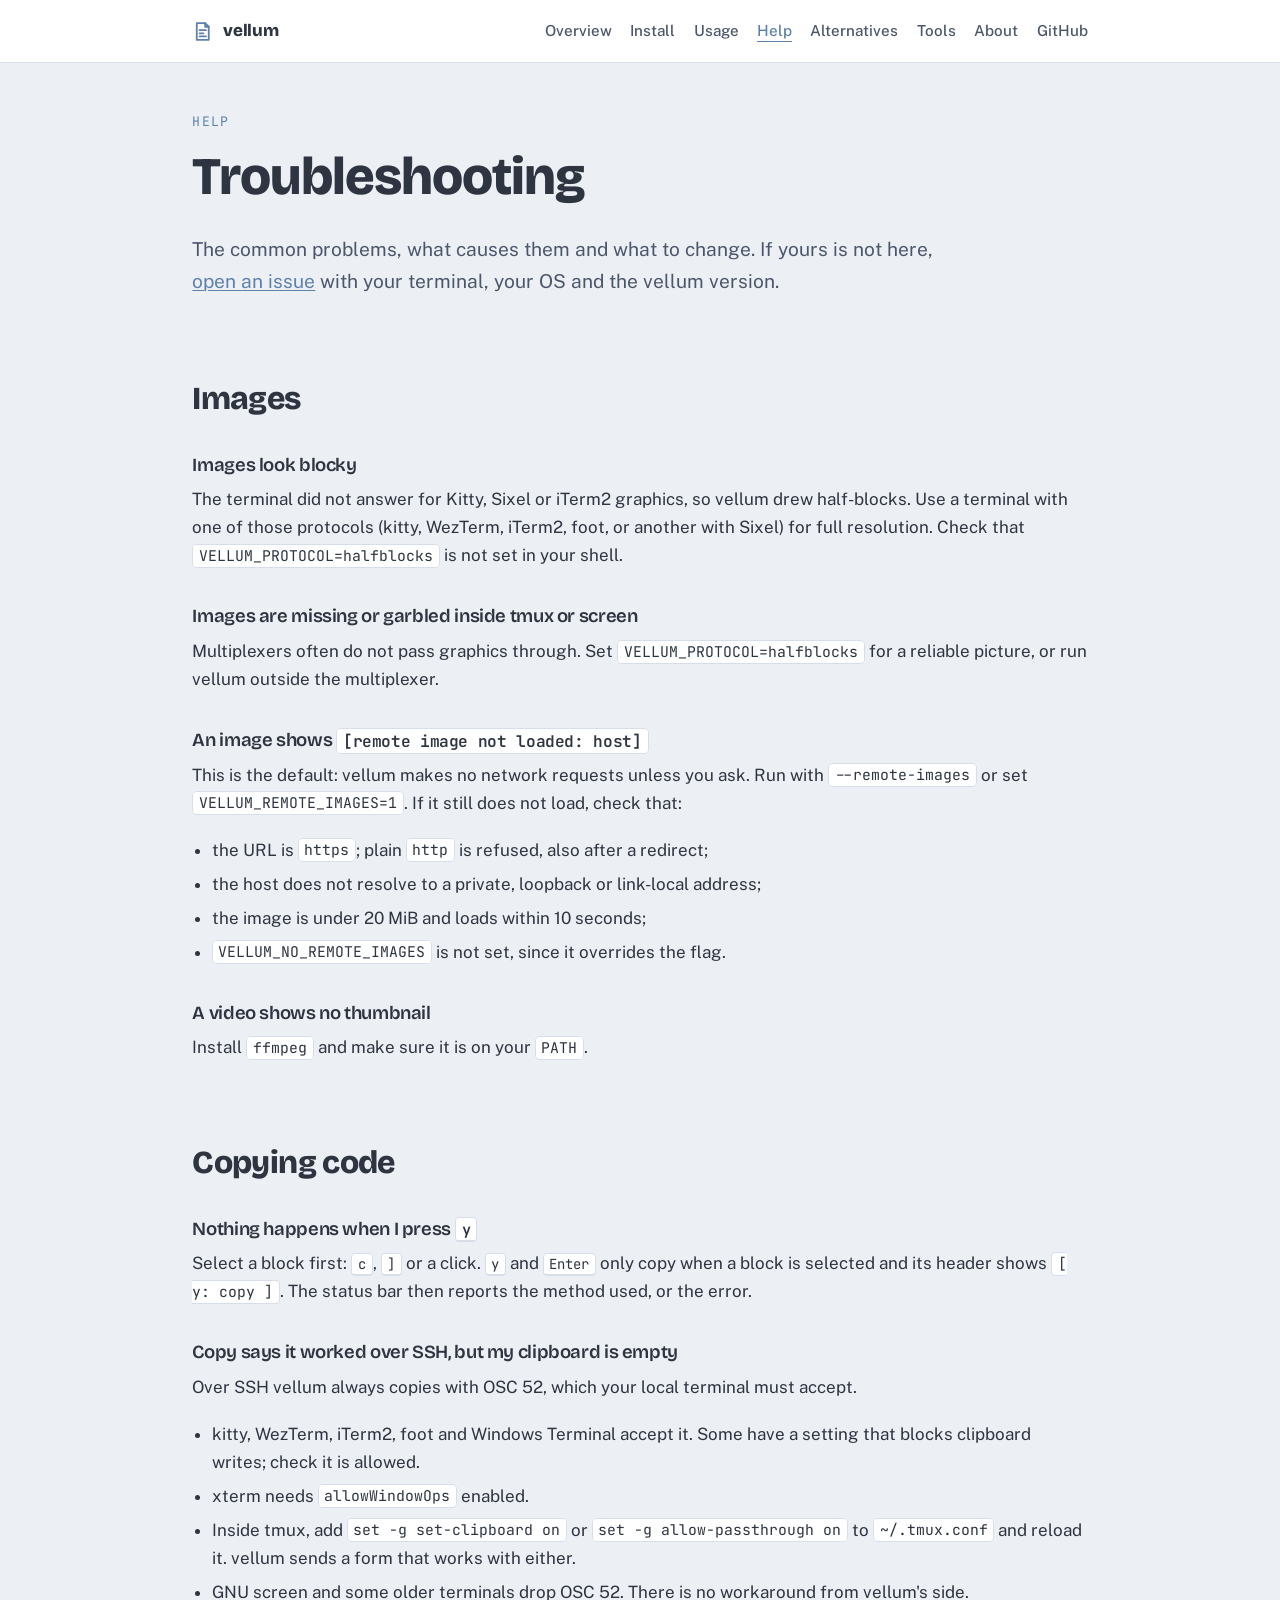
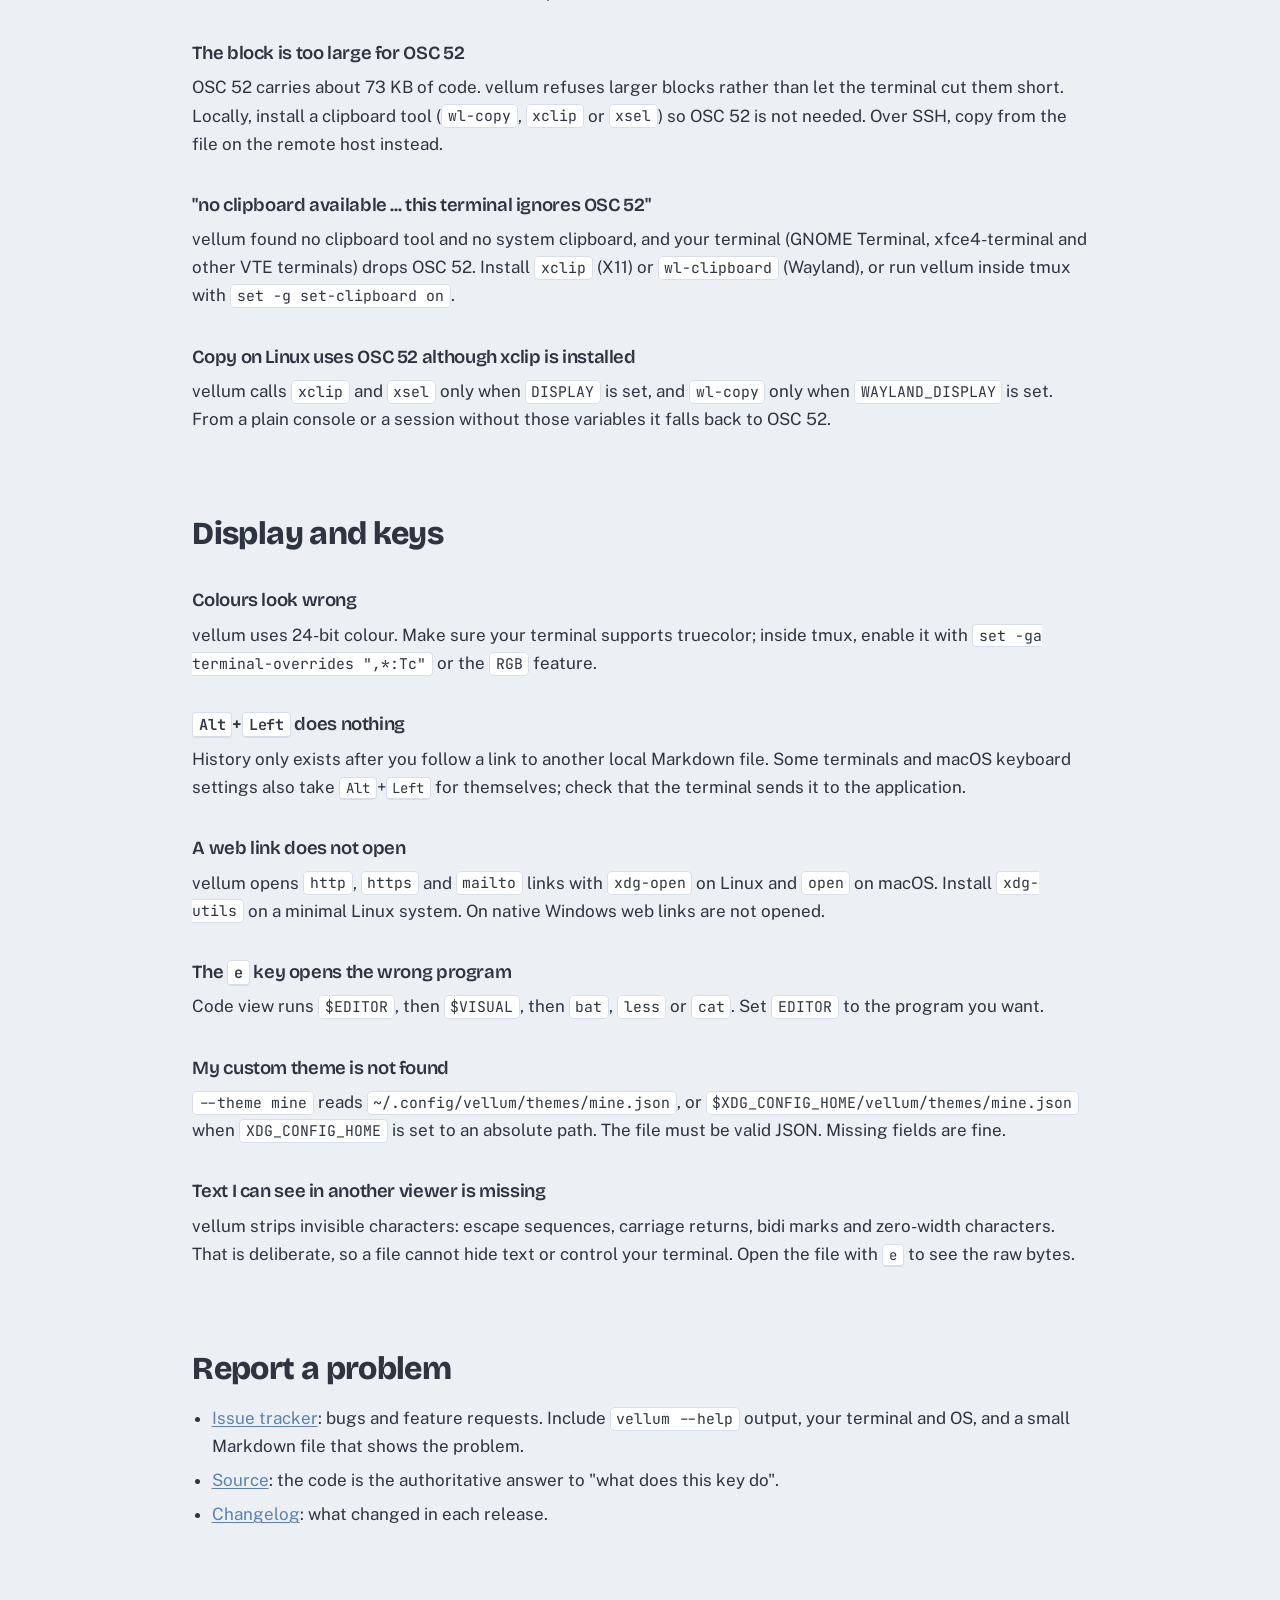
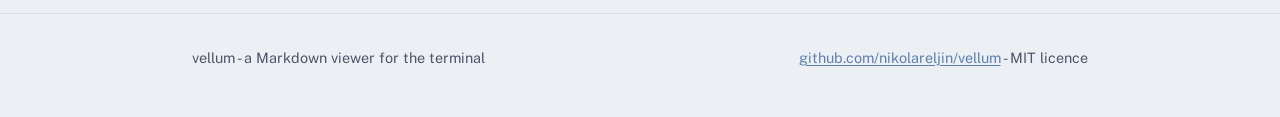
==== site/help.html @ 7dc310c6 "docs: user guide site Overview, install per platform, usage and keys, help, alternatives and about p" ====
<!DOCTYPE html>
<html lang="en">
<head>
<meta charset="UTF-8">
<meta name="viewport" content="width=device-width, initial-scale=1.0">
<title>vellum - Help</title>
<!-- seo -->
<meta name="description" content="Fixes for common vellum problems: blocky or missing images, copy not working over SSH or in tmux, remote images, colours and links.">
<meta name="keywords" content="help, troubleshooting, FAQ, SSH clipboard, vellum, Markdown viewer, terminal, TUI, Rust, CLI">
<meta name="author" content="Nik Reljin">
<link rel="canonical" href="https://nikolareljin.github.io/vellum/help.html">
<meta property="og:site_name" content="vellum">
<meta property="og:type" content="article">
<meta property="og:title" content="vellum - Help">
<meta property="og:description" content="Fixes for common vellum problems: blocky or missing images, copy not working over SSH or in tmux, remote images, colours and links.">
<meta property="og:url" content="https://nikolareljin.github.io/vellum/help.html">
<meta property="og:image" content="https://nikolareljin.github.io/vellum/assets/og-image.png">
<meta property="og:image:width" content="1200">
<meta property="og:image:height" content="630">
<meta property="og:image:alt" content="vellum in a terminal, showing a Markdown document with a selected code block">
<meta name="twitter:card" content="summary_large_image">
<meta name="twitter:title" content="vellum - Help">
<meta name="twitter:description" content="Fixes for common vellum problems: blocky or missing images, copy not working over SSH or in tmux, remote images, colours and links.">
<meta name="twitter:image" content="https://nikolareljin.github.io/vellum/assets/og-image.png">
<meta name="twitter:image:alt" content="vellum in a terminal, showing a Markdown document with a selected code block">
<script type="application/ld+json">{"@context":"https://schema.org","@type":"WebPage","name":"vellum - Help","url":"https://nikolareljin.github.io/vellum/help.html","description":"Fixes for common vellum problems: blocky or missing images, copy not working over SSH or in tmux, remote images, colours and links.","about":{"@type":"SoftwareApplication","name":"vellum","url":"https://nikolareljin.github.io/vellum/","applicationCategory":"DeveloperApplication","operatingSystem":"Linux, macOS","author":{"@type":"Person","name":"Nik Reljin"}}}</script>
<!-- /seo -->
<link rel="icon" href="assets/menu-icon.svg">
<link rel="preconnect" href="https://fonts.googleapis.com">
<link rel="preconnect" href="https://fonts.gstatic.com" crossorigin>
<link href="https://fonts.googleapis.com/css2?family=Bricolage+Grotesque:opsz,wght@12..96,600;12..96,800&family=JetBrains+Mono:wght@400;700&family=Public+Sans:wght@400;500;600&display=swap" rel="stylesheet">
<link rel="stylesheet" href="style.css">
</head>
<body>
<a class="skip" href="#main">Skip to content</a>

<header class="site">
  <div class="wrap">
    <a class="brand" href="index.html"><img src="assets/menu-icon.svg" alt=""> vellum</a>
    <nav class="site">
      <a href="index.html">Overview</a>
      <a href="install.html">Install</a>
      <a href="usage.html">Usage</a>
      <a href="help.html" aria-current="page">Help</a>
      <a href="alternatives.html">Alternatives</a>
      <a href="about.html#tool-suite">Tools</a>
      <a href="about.html">About</a>
      <a href="https://github.com/nikolareljin/vellum">GitHub</a>
    </nav>
  </div>
</header>

<main id="main">
<div class="wrap">

  <p class="tagline">Help</p>
  <h1>Troubleshooting</h1>
  <p class="lede">The common problems, what causes them and what to change. If yours is not here,
  <a href="https://github.com/nikolareljin/vellum/issues">open an issue</a> with your terminal, your
  OS and the vellum version.</p>

  <h2>Images</h2>

  <h3>Images look blocky</h3>
  <p>The terminal did not answer for Kitty, Sixel or iTerm2 graphics, so vellum drew half-blocks.
  Use a terminal with one of those protocols (kitty, WezTerm, iTerm2, foot, or another with Sixel)
  for full resolution. Check that <code>VELLUM_PROTOCOL=halfblocks</code> is not set in your
  shell.</p>

  <h3>Images are missing or garbled inside tmux or screen</h3>
  <p>Multiplexers often do not pass graphics through. Set <code>VELLUM_PROTOCOL=halfblocks</code> for a
  reliable picture, or run vellum outside the multiplexer.</p>

  <h3>An image shows <code>[remote image not loaded: host]</code></h3>
  <p>This is the default: vellum makes no network requests unless you ask. Run with
  <code>--remote-images</code> or set <code>VELLUM_REMOTE_IMAGES=1</code>. If it still does not load,
  check that:</p>
  <ul class="tight">
    <li>the URL is <code>https</code>; plain <code>http</code> is refused, also after a redirect;</li>
    <li>the host does not resolve to a private, loopback or link-local address;</li>
    <li>the image is under 20 MiB and loads within 10 seconds;</li>
    <li><code>VELLUM_NO_REMOTE_IMAGES</code> is not set, since it overrides the flag.</li>
  </ul>

  <h3>A video shows no thumbnail</h3>
  <p>Install <code>ffmpeg</code> and make sure it is on your <code>PATH</code>.</p>

  <h2>Copying code</h2>

  <h3>Nothing happens when I press <kbd>y</kbd></h3>
  <p>Select a block first: <kbd>c</kbd>, <kbd>]</kbd> or a click. <kbd>y</kbd> and <kbd>Enter</kbd>
  only copy when a block is selected and its header shows <code>[ y: copy ]</code>. The status bar
  then reports the method used, or the error.</p>

  <h3>Copy says it worked over SSH, but my clipboard is empty</h3>
  <p>Over SSH vellum always copies with OSC 52, which your local terminal must accept.</p>
  <ul class="tight">
    <li>kitty, WezTerm, iTerm2, foot and Windows Terminal accept it. Some have a setting that blocks
    clipboard writes; check it is allowed.</li>
    <li>xterm needs <code>allowWindowOps</code> enabled.</li>
    <li>Inside tmux, add <code>set -g set-clipboard on</code> or <code>set -g allow-passthrough on</code>
    to <code>~/.tmux.conf</code> and reload it. vellum sends a form that works with either.</li>
    <li>GNU screen and some older terminals drop OSC 52. There is no workaround from vellum's side.</li>
  </ul>

  <h3>The block is too large for OSC 52</h3>
  <p>OSC 52 carries about 73 KB of code. vellum refuses larger blocks rather than let the terminal
  cut them short. Locally, install a clipboard tool (<code>wl-copy</code>, <code>xclip</code> or
  <code>xsel</code>) so OSC 52 is not needed. Over SSH, copy from the file on the remote host
  instead.</p>

  <h3>"no clipboard available ... this terminal ignores OSC 52"</h3>
  <p>vellum found no clipboard tool and no system clipboard, and your terminal (GNOME Terminal,
  xfce4-terminal and other VTE terminals) drops OSC 52. Install <code>xclip</code> (X11) or
  <code>wl-clipboard</code> (Wayland), or run vellum inside tmux with
  <code>set -g set-clipboard on</code>.</p>

  <h3>Copy on Linux uses OSC 52 although xclip is installed</h3>
  <p>vellum calls <code>xclip</code> and <code>xsel</code> only when <code>DISPLAY</code> is set, and
  <code>wl-copy</code> only when <code>WAYLAND_DISPLAY</code> is set. From a plain console or a
  session without those variables it falls back to OSC 52.</p>

  <h2>Display and keys</h2>

  <h3>Colours look wrong</h3>
  <p>vellum uses 24-bit colour. Make sure your terminal supports truecolor; inside tmux, enable
  it with <code>set -ga terminal-overrides ",*:Tc"</code> or the <code>RGB</code> feature.</p>

  <h3><kbd>Alt</kbd>+<kbd>Left</kbd> does nothing</h3>
  <p>History only exists after you follow a link to another local Markdown file. Some terminals and
  macOS keyboard settings also take <kbd>Alt</kbd>+<kbd>Left</kbd> for themselves; check that the
  terminal sends it to the application.</p>

  <h3>A web link does not open</h3>
  <p>vellum opens <code>http</code>, <code>https</code> and <code>mailto</code> links with
  <code>xdg-open</code> on Linux and <code>open</code> on macOS. Install <code>xdg-utils</code> on
  a minimal Linux system. On native Windows web links are not opened.</p>

  <h3>The <kbd>e</kbd> key opens the wrong program</h3>
  <p>Code view runs <code>$EDITOR</code>, then <code>$VISUAL</code>, then <code>bat</code>,
  <code>less</code> or <code>cat</code>. Set <code>EDITOR</code> to the program you want.</p>

  <h3>My custom theme is not found</h3>
  <p><code>--theme mine</code> reads <code>~/.config/vellum/themes/mine.json</code>, or
  <code>$XDG_CONFIG_HOME/vellum/themes/mine.json</code> when <code>XDG_CONFIG_HOME</code> is set to an
  absolute path. The file must be valid JSON. Missing fields are fine.</p>

  <h3>Text I can see in another viewer is missing</h3>
  <p>vellum strips invisible characters: escape sequences, carriage returns, bidi marks and zero-width
  characters. That is deliberate, so a file cannot hide text or control your terminal. Open the file
  with <kbd>e</kbd> to see the raw bytes.</p>

  <h2>Report a problem</h2>

  <ul class="tight">
    <li><a href="https://github.com/nikolareljin/vellum/issues">Issue tracker</a>: bugs and feature
    requests. Include <code>vellum --help</code> output, your terminal and OS, and a small Markdown file
    that shows the problem.</li>
    <li><a href="https://github.com/nikolareljin/vellum">Source</a>: the code is the authoritative
    answer to "what does this key do".</li>
    <li><a href="https://github.com/nikolareljin/vellum/blob/main/CHANGELOG.md">Changelog</a>: what
    changed in each release.</li>
  </ul>

</div>
</main>

<footer class="site">
  <div class="wrap">
    <span>vellum - a Markdown viewer for the terminal</span>
    <span><a href="https://github.com/nikolareljin/vellum">github.com/nikolareljin/vellum</a> - MIT licence</span>
  </div>
</footer>

<script src="copy.js" defer></script>
</body>
</html>
---- site/style.css ----
/* vellum site styles. Nord-derived palette, shared with the sibling NikOS
   site. Light and dark are both first-class; the dark values are
   the Nord polar-night set. */

:root {
  --paper: #ECEFF4;
  --paper-raised: #FFFFFF;
  --ink: #2E3440;
  --ink-soft: #4C566A;
  --rule: #D8DEE9;
  --frost: #5E81AC;
  --frost-bright: #88C0D0;
  --aurora-green: #A3BE8C;
  --aurora-amber: #D08770;
  --terminal: #2E3440;
  --terminal-ink: #D8DEE9;
  --dim: #8FA1B3;
  --shadow: 0 1px 2px rgba(46, 52, 64, .06), 0 8px 24px rgba(46, 52, 64, .06);
}

@media (prefers-color-scheme: dark) {
  :root {
    --paper: #2E3440;
    --paper-raised: #3B4252;
    --ink: #ECEFF4;
    --ink-soft: #C1C9D6;
    --rule: #434C5E;
    --frost: #88C0D0;
    --frost-bright: #8FBCBB;
    --aurora-green: #A3BE8C;
    --aurora-amber: #EBCB8B;
    --terminal: #242933;
    --terminal-ink: #D8DEE9;
    --dim: #7B8794;
    --shadow: 0 1px 2px rgba(0, 0, 0, .3), 0 8px 24px rgba(0, 0, 0, .28);
  }
}

* { box-sizing: border-box; }

body {
  margin: 0;
  background: var(--paper);
  color: var(--ink);
  font-family: "Public Sans", -apple-system, BlinkMacSystemFont, "Segoe UI", Roboto, Helvetica, Arial, sans-serif;
  font-size: 17px;
  line-height: 1.65;
  -webkit-font-smoothing: antialiased;
}

h1, h2, h3 {
  font-family: "Bricolage Grotesque", "Public Sans", -apple-system, BlinkMacSystemFont, Helvetica, Arial, sans-serif;
  font-weight: 800;
  line-height: 1.15;
  letter-spacing: -.02em;
  margin: 0 0 .5em;
}

h1 { font-size: clamp(2.1rem, 5vw, 3.3rem); }
h2 { font-size: clamp(1.5rem, 3vw, 2rem); margin-top: 2.6em; }
h3 { font-size: 1.16rem; font-weight: 600; margin-top: 2em; }

p { margin: 0 0 1.1em; }
a { color: var(--frost); text-decoration-thickness: 1px; text-underline-offset: 2px; }
a:hover { color: var(--frost-bright); }

code, kbd, pre {
  font-family: "JetBrains Mono", ui-monospace, SFMono-Regular, Menlo, Consolas, monospace;
}

code {
  font-size: .87em;
  background: var(--paper-raised);
  border: 1px solid var(--rule);
  border-radius: 4px;
  padding: .1em .38em;
}

pre {
  background: var(--terminal);
  color: var(--terminal-ink);
  border-radius: 10px;
  padding: 1.1rem 1.25rem;
  overflow-x: auto;
  font-size: .87rem;
  line-height: 1.6;
  margin: 0 0 1.4em;
}

pre code { background: none; border: 0; padding: 0; color: inherit; font-size: 1em; }
pre .c { color: var(--dim); }
pre .p { color: var(--frost-bright); }

/* Copy button. The shell and bar are added by copy.js, so without JavaScript
   the code block renders exactly as it did before.

   The button lives in a bar above the code, not floating over it: install
   commands scroll horizontally, and a floating button covers the end of the
   line precisely when someone scrolls across to read it. */
.code-block { margin: 0 0 1.4em; }

.code-bar {
  display: flex;
  justify-content: flex-end;
  align-items: center;
  background: var(--terminal);
  border-radius: 10px 10px 0 0;
  padding: .45rem .5rem .1rem;
}

.code-block pre { border-radius: 0 0 10px 10px; margin: 0; }

.copy-btn {
  font-family: "Public Sans", sans-serif;
  font-size: .78rem;
  font-weight: 600;
  line-height: 1;
  padding: .38rem .7rem;
  border-radius: 6px;
  cursor: pointer;
  color: var(--dim);
  background: transparent;
  border: 1px solid rgba(216, 222, 233, .24);
  transition: color .12s, border-color .12s, background .12s;
}

.copy-btn:hover {
  color: var(--terminal-ink);
  border-color: rgba(216, 222, 233, .5);
  background: rgba(255, 255, 255, .08);
}

.copy-btn:focus-visible { outline: 2px solid var(--frost-bright); outline-offset: 2px; }
.copy-btn[data-state="copied"] { color: var(--aurora-green); border-color: var(--aurora-green); }
.copy-btn[data-state="failed"] { color: var(--aurora-amber); border-color: var(--aurora-amber); }

@media (max-width: 620px) {
  .copy-btn { font-size: .72rem; padding: .32rem .55rem; }
}

/* -- Layout -- */

.wrap { max-width: 940px; margin: 0 auto; padding: 0 1.4rem; }

header.site {
  border-bottom: 1px solid var(--rule);
  background: var(--paper-raised);
  position: sticky;
  top: 0;
  z-index: 10;
}

header.site .wrap {
  display: flex;
  align-items: center;
  gap: 1.4rem;
  min-height: 62px;
  flex-wrap: wrap;
}

.brand {
  display: flex;
  align-items: center;
  gap: .6rem;
  font-family: "Bricolage Grotesque", sans-serif;
  font-weight: 800;
  font-size: 1.06rem;
  color: var(--ink);
  text-decoration: none;
  letter-spacing: -.01em;
}

/* The page glyph, drawn to stay legible small. */
.brand img { width: 21px; height: 21px; }

nav.site { display: flex; gap: 1.15rem; margin-left: auto; flex-wrap: wrap; }
nav.site a { color: var(--ink-soft); text-decoration: none; font-size: .95rem; font-weight: 500; }
nav.site a:hover, nav.site a[aria-current="page"] { color: var(--frost); }
nav.site a[aria-current="page"] { text-decoration: underline; text-underline-offset: 5px; }

main { padding: 3rem 0 4rem; }

footer.site {
  border-top: 1px solid var(--rule);
  color: var(--ink-soft);
  font-size: .9rem;
  padding: 2rem 0 3rem;
}

footer.site .wrap { display: flex; gap: 1rem; flex-wrap: wrap; justify-content: space-between; }

/* -- Components -- */

.lede { font-size: 1.2rem; color: var(--ink-soft); max-width: 62ch; }

.tagline {
  font-family: "JetBrains Mono", monospace;
  font-size: .82rem;
  letter-spacing: .09em;
  text-transform: uppercase;
  color: var(--frost);
  margin-bottom: .9rem;
}

.hero { display: flex; gap: 2.5rem; align-items: center; flex-wrap: wrap; }
.hero-text { flex: 1 1 340px; }
.hero-mark { flex: 0 0 150px; }
.hero-mark img { width: 100%; height: auto; }

.actions { display: flex; gap: .75rem; flex-wrap: wrap; margin-top: 1.6rem; }

.btn {
  display: inline-block;
  padding: .58rem 1.15rem;
  border-radius: 8px;
  font-weight: 600;
  font-size: .95rem;
  text-decoration: none;
  border: 1px solid var(--frost);
}

.btn-primary { background: var(--frost); color: var(--paper-raised); }
.btn-primary:hover { background: var(--frost-bright); color: var(--terminal); }
.btn-ghost { color: var(--frost); }
.btn-ghost:hover { background: var(--paper-raised); }

.cards { display: grid; gap: 1.1rem; grid-template-columns: repeat(auto-fit, minmax(240px, 1fr)); margin: 1.6rem 0 0; }

.card {
  background: var(--paper-raised);
  border: 1px solid var(--rule);
  border-radius: 12px;
  padding: 1.15rem 1.25rem;
  box-shadow: var(--shadow);
}

.card h3 { margin-top: 0; font-size: 1rem; }
.card p { margin-bottom: 0; font-size: .93rem; color: var(--ink-soft); }
.card p:last-child { margin-bottom: 0; }

.note {
  border-left: 3px solid var(--aurora-amber);
  background: var(--paper-raised);
  padding: .9rem 1.1rem;
  border-radius: 0 8px 8px 0;
  margin: 1.5rem 0;
  font-size: .95rem;
}

.note strong { color: var(--ink); }

.table-scroll { overflow-x: auto; margin: 0 0 1.6em; }

table { border-collapse: collapse; width: 100%; font-size: .93rem; }
th, td { text-align: left; padding: .55rem .8rem; border-bottom: 1px solid var(--rule); vertical-align: top; }
th { font-weight: 600; color: var(--ink-soft); font-size: .82rem; text-transform: uppercase; letter-spacing: .05em; }
td code { white-space: nowrap; }
tbody tr:hover { background: var(--paper-raised); }

.size { color: var(--ink-soft); font-variant-numeric: tabular-nums; white-space: nowrap; }

figure { margin: 2rem 0; }
figure svg { width: 100%; height: auto; display: block; }

figure img {
  width: 100%;
  height: auto;
  display: block;
  border-radius: 10px;
  border: 1px solid var(--rule);
  box-shadow: var(--shadow);
}
figcaption { font-size: .87rem; color: var(--ink-soft); margin-top: .7rem; text-align: center; }

.repo-grid { display: grid; gap: .9rem; grid-template-columns: repeat(auto-fit, minmax(270px, 1fr)); margin: 1.2rem 0 0; }

.repo {
  border: 1px solid var(--rule);
  background: var(--paper-raised);
  border-radius: 10px;
  padding: .9rem 1rem;
}

.repo h4 { margin: 0 0 .3rem; font-size: .98rem; font-weight: 600; }
.repo h4 a { text-decoration: none; }
.repo p { margin: 0 0 .5rem; font-size: .89rem; color: var(--ink-soft); line-height: 1.5; }
.repo .links { font-size: .82rem; display: flex; gap: .8rem; }

ul.tight, ol.tight { margin: 0 0 1.2em; padding-left: 1.2rem; }
ul.tight li, ol.tight li { margin-bottom: .35em; }

.skip {
  position: absolute;
  left: -9999px;
}
.skip:focus {
  left: 1rem;
  top: .6rem;
  background: var(--paper-raised);
  padding: .5rem .9rem;
  border-radius: 6px;
  z-index: 20;
}

@media (max-width: 620px) {
  body { font-size: 16px; }
  main { padding: 2rem 0 3rem; }
  nav.site { gap: .85rem; width: 100%; margin-left: 0; }
}

kbd {
  font-size: .82em;
  background: var(--paper-raised);
  border: 1px solid var(--rule);
  border-bottom-width: 2px;
  border-radius: 4px;
  padding: .05em .4em;
  white-space: nowrap;
}


/* Card titles that sit directly under an h2 use a higher heading level with
   the h4 look, so the outline has no skipped level. */
.repo .h4 { margin: 0 0 .3rem; font-family: "Public Sans", sans-serif; font-size: .98rem; font-weight: 600; letter-spacing: 0; line-height: 1.3; }
.repo .h4 a { text-decoration: none; }
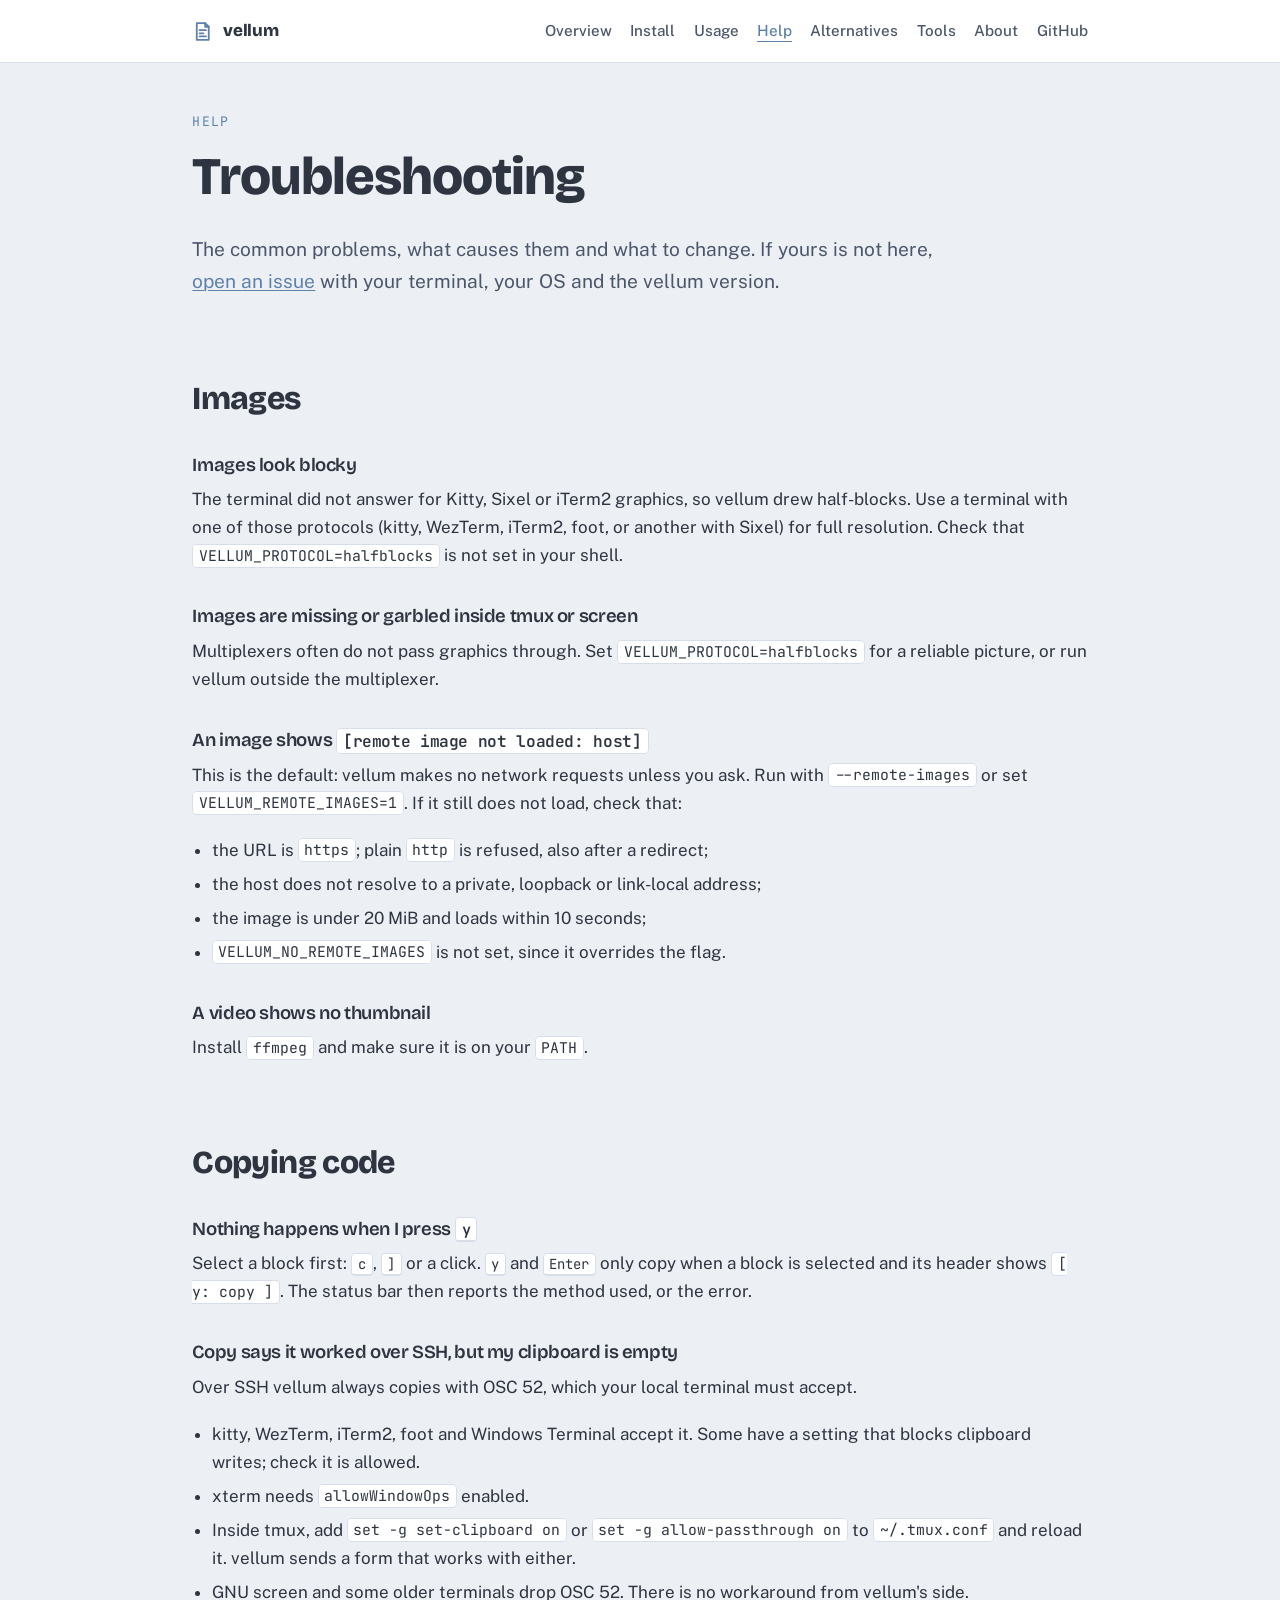
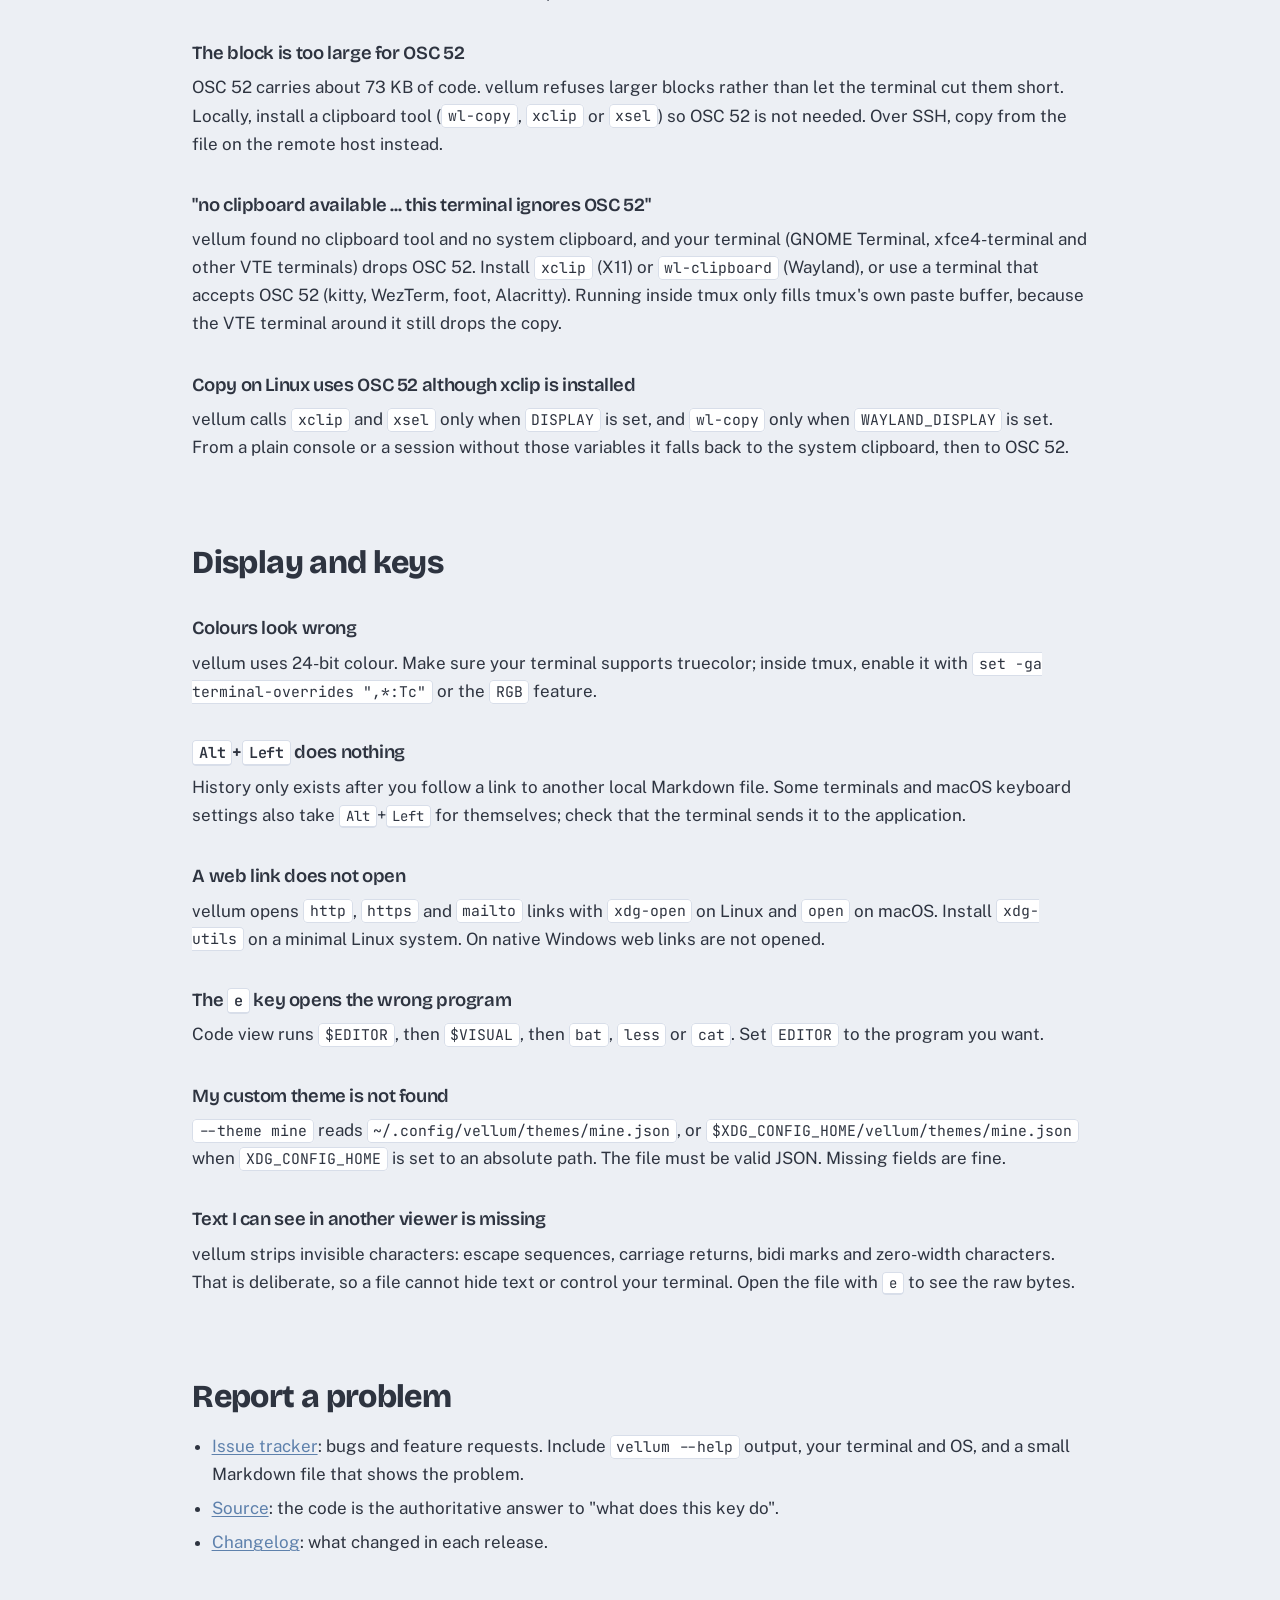
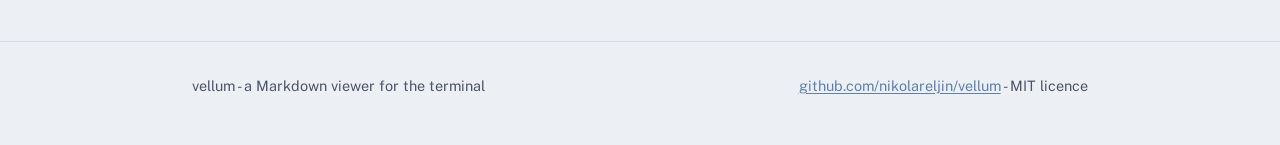
==== commit 28d8baa4: "docs(site): match 0.7.0 behaviour; minimum Rust is 1.90 - usage: list the VTE error when OSC 52 is t" ====
--- a/site/help.html
+++ b/site/help.html
@@ -112,13 +112,14 @@
   <h3>"no clipboard available ... this terminal ignores OSC 52"</h3>
   <p>vellum found no clipboard tool and no system clipboard, and your terminal (GNOME Terminal,
   xfce4-terminal and other VTE terminals) drops OSC 52. Install <code>xclip</code> (X11) or
-  <code>wl-clipboard</code> (Wayland), or run vellum inside tmux with
-  <code>set -g set-clipboard on</code>.</p>
+  <code>wl-clipboard</code> (Wayland), or use a terminal that accepts OSC 52 (kitty, WezTerm,
+  foot, Alacritty). Running inside tmux only fills tmux's own paste buffer, because the VTE
+  terminal around it still drops the copy.</p>
 
   <h3>Copy on Linux uses OSC 52 although xclip is installed</h3>
   <p>vellum calls <code>xclip</code> and <code>xsel</code> only when <code>DISPLAY</code> is set, and
   <code>wl-copy</code> only when <code>WAYLAND_DISPLAY</code> is set. From a plain console or a
-  session without those variables it falls back to OSC 52.</p>
+  session without those variables it falls back to the system clipboard, then to OSC 52.</p>
 
   <h2>Display and keys</h2>
 
